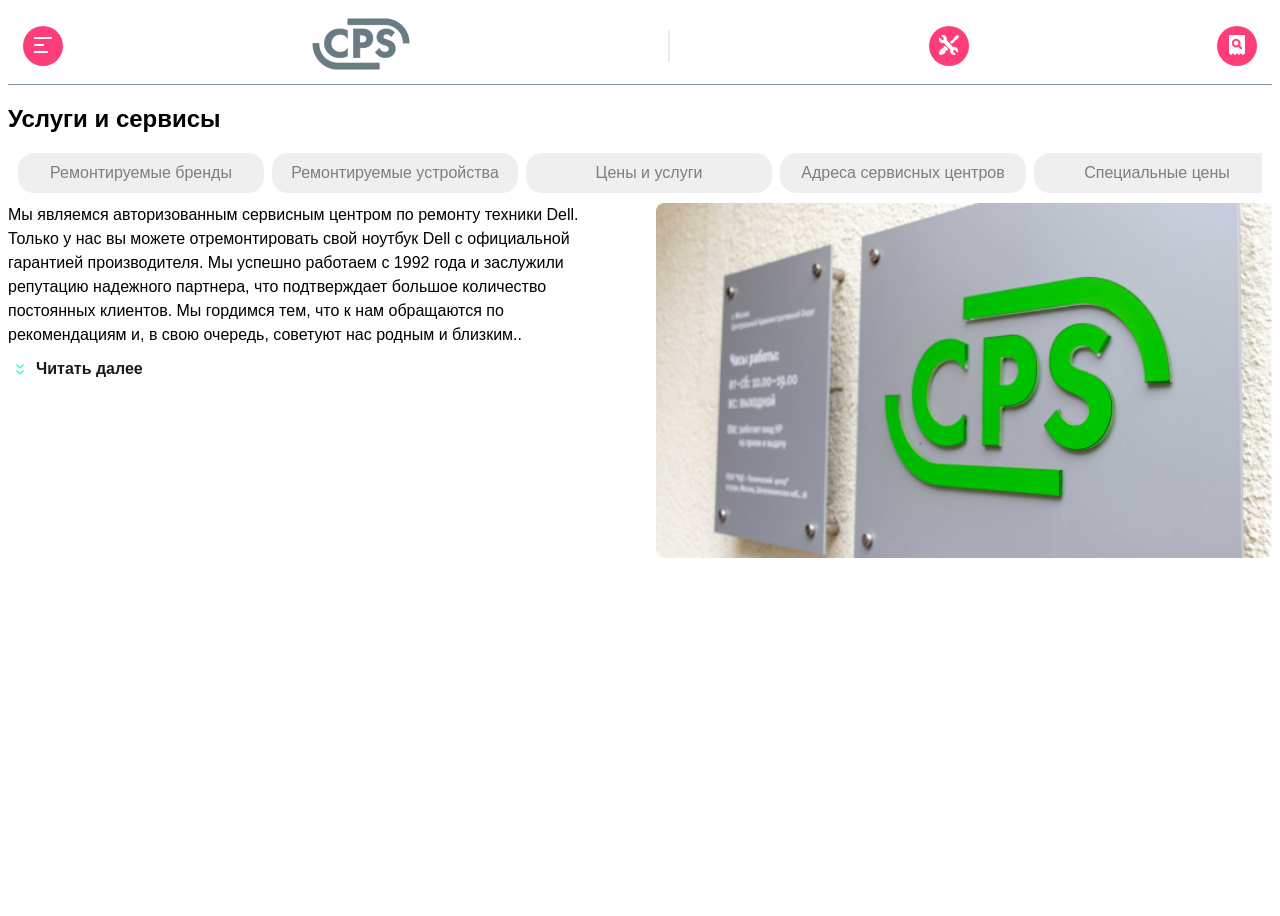
==== week6/index.html @ d8a4878c "feat:add to new repository" ====
<!DOCTYPE html>
<html lang="en">
<head>
    <meta charset="UTF-8">
    <meta name="viewport" content="width=device-width, initial-scale=1.0">
    <link rel="stylesheet" href="./style.css">
    <title>Week6</title>
</head>
<body>
    <div class="service-page">
        <header class="service-page__header">
            <button class="service-page__menu-btn">
                <img src="./assets/icon.png">
            </button>
            <div class="service-page__logo">
                <img src="./assets/logo.png" alt="logo">
            </div>
            <!-- завернуть во что-то эти две кнопки -->
            <div class="separator"></div>
                <button class="service-page__service-btn">
                <img src="./assets/Group.png">
                </button>
                <button class="service-page__checkstatus-btn">
                <img src="./assets/icon_2.png">
                </button>
        </header>
        <main class="service-page__main">
            <h2 class="service-page__title">Услуги и сервисы</h2>
            <nav class="service-page__menu">
                <div class="service-page__menu-wrapper">
                    <button class="menu__item">Ремонтируемые бренды</button>
                    <button class="menu__item">Ремонтируемые устройства</button>
                    <button class="menu__item">Цены и услуги</button>
                    <button class="menu__item">Адреса сервисных центров</button>
                    <button class="menu__item">Специальные цены</button>
                    <button class="menu__item">Отзывы</button>
                </div>
            </nav>
            <section class="service-page__content">
                <div class="service-page__description">
            <p>Мы являемся авторизованным сервисным центром по ремонту техники Dell. Только у нас вы можете отремонтировать свой ноутбук Dell с официальной гарантией производителя.
Мы успешно работаем с 1992 года и заслужили репутацию надежного партнера, что подтверждает большое количество постоянных клиентов. Мы гордимся тем, что к нам обращаются по рекомендациям и, в свою очередь, советуют нас родным и близким..</p>
            <a href="#" class="services__readmore"><img src="./assets/expand.png" alt=""> Читать далее</a>
                </div>
                <div class="service-page__image">
                <img src="./assets/_MG_3223.png" alt="CPS">
            </div>
            </section>
        </main>
    </div>
</body>
</html>
---- week6/style.css ----
@font-face {
    font-family: 'TT Lakes Thin';
    src: url('fonts/TTLakes-Thin.woff');
    src: url('fonts/TTLakes-Thin.woff') format('embedded-opentype'),
    url('fonts/TTLakes-Thin.woff') format('woff'),
    url('fonts/TTLakes-Thin.woff') format('truetype');
    font-weight: normal;
    font-style: normal;
    }


.service-page{
    display: flex;
    flex-direction: column;
    min-height: 100vh;
    padding: 0;
    margin: 0;
    font-family: "TT Lake", sans-serif;
    background:#FFFFFF;
}
.service-page__header{
    display: flex;
    align-items: center;
    justify-content: space-between;
    padding: 10px 15px;
    background-color: #FFFFFF;
    border-bottom: 1px solid #80949F;
    position: sticky;
    top: 0;
    z-index: 10;
}
    
.service-page__menu-btn{
    display: block;
    width: 40px;
    height: 40px;
    background-color: #FF3E79;
    border: none;
    border-radius: 50%;
    cursor: pointer;
}

.service-page__logo{
    position: relative;

}
     /* завернуть 2 эти кнопки ниже в div */
.separator {
    display: inline-block; /* Или block, в зависимости от контекста */
    width: 2px; 
    height: 32px; 
    background-color: #EAEAEA;
    margin: 0 10px; 
    vertical-align: middle; 
    border-radius: 1px;
    }
.service-page__service-btn{
    /* display: block; */
    width: 40px;
    height: 40px;
    background-color: #FF3E79;
    border: none;
    border-radius: 50%;
    cursor: pointer;
}

.service-page__checkstatus-btn{
    display: block;
    width: 40px;
    height: 40px;
    background-color: #FF3E79;
    border: none;
    border-radius: 50%;
    cursor: pointer;
}
.service-page__menu{
    overflow-x: auto;
    overflow-y: hidden;
    white-space: nowrap;
}
.service-page__menu-wrapper{
    display: flex;
    gap: 8px;
    min-width: max-content;
}

.menu__item{
    width: 246px;
    height: 40px;
    top: 176px;
    left: 16px;
    opacity: 1;
    border-radius: 16px;
    border-color: #B8FFEC;
    border: 2px;
    color: #7E7E82;
    font-size: 16px;
    font-weight: 500;
}
.services-page__content {
    display: flex;
    flex-direction: column;
    gap: 16px;
    margin-top: 10px;
}
.service-page__description p {
    margin: 0 0 10px;
    line-height: 1.5;
}

.services__readmore{
    display: inline-flex;
    align-items: center;
    gap: 4px;
    font-weight: bold;
    font-size: 16px;
    color: #1B1C21;
    text-decoration: none;
}
.service-page__image img {
    width: 100%;
    border-radius: 8px;
}


@media (min-width: 431px) {
.service-page__content {
    display: grid;
    grid-template-columns: 1fr 1fr;
    align-items: start;
    gap: 32px;
}
.service-page__menu-wrapper {
    justify-content: flex-start;
}
.service-page__menu{
    flex-wrap: wrap;
    margin: 10px;
    overflow: hidden;
}
}
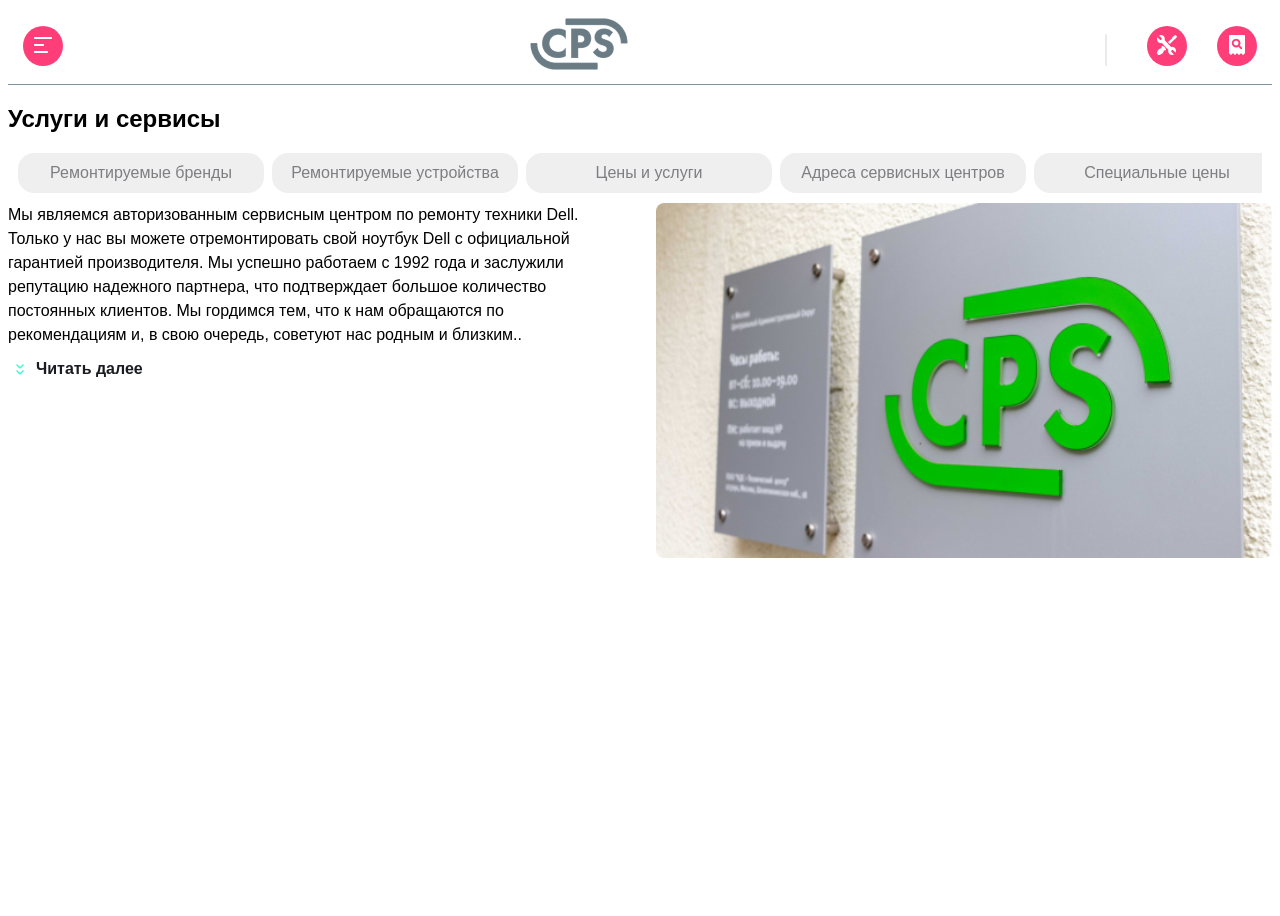
==== commit 7b58290a: "feat:add changes to 6 and 7weeks" ====
--- a/week6/index.html
+++ b/week6/index.html
@@ -15,14 +15,15 @@
             <div class="service-page__logo">
                 <img src="./assets/logo.png" alt="logo">
             </div>
-            <!-- завернуть во что-то эти две кнопки -->
-            <div class="separator"></div>
+            <div class="service-page__btn-wrapper">
+                <div class="separator"></div>
                 <button class="service-page__service-btn">
                 <img src="./assets/Group.png">
                 </button>
                 <button class="service-page__checkstatus-btn">
                 <img src="./assets/icon_2.png">
                 </button>
+            </div>
         </header>
         <main class="service-page__main">
             <h2 class="service-page__title">Услуги и сервисы</h2>
--- a/week6/style.css
+++ b/week6/style.css
@@ -42,9 +42,12 @@
 
 .service-page__logo{
     position: relative;
-
 }
-     /* завернуть 2 эти кнопки ниже в div */
+.service-page__btn-wrapper{
+    align-items: flex-end;
+    display: flex;
+    gap: 30px;
+}
 .separator {
     display: inline-block; /* Или block, в зависимости от контекста */
     width: 2px; 
